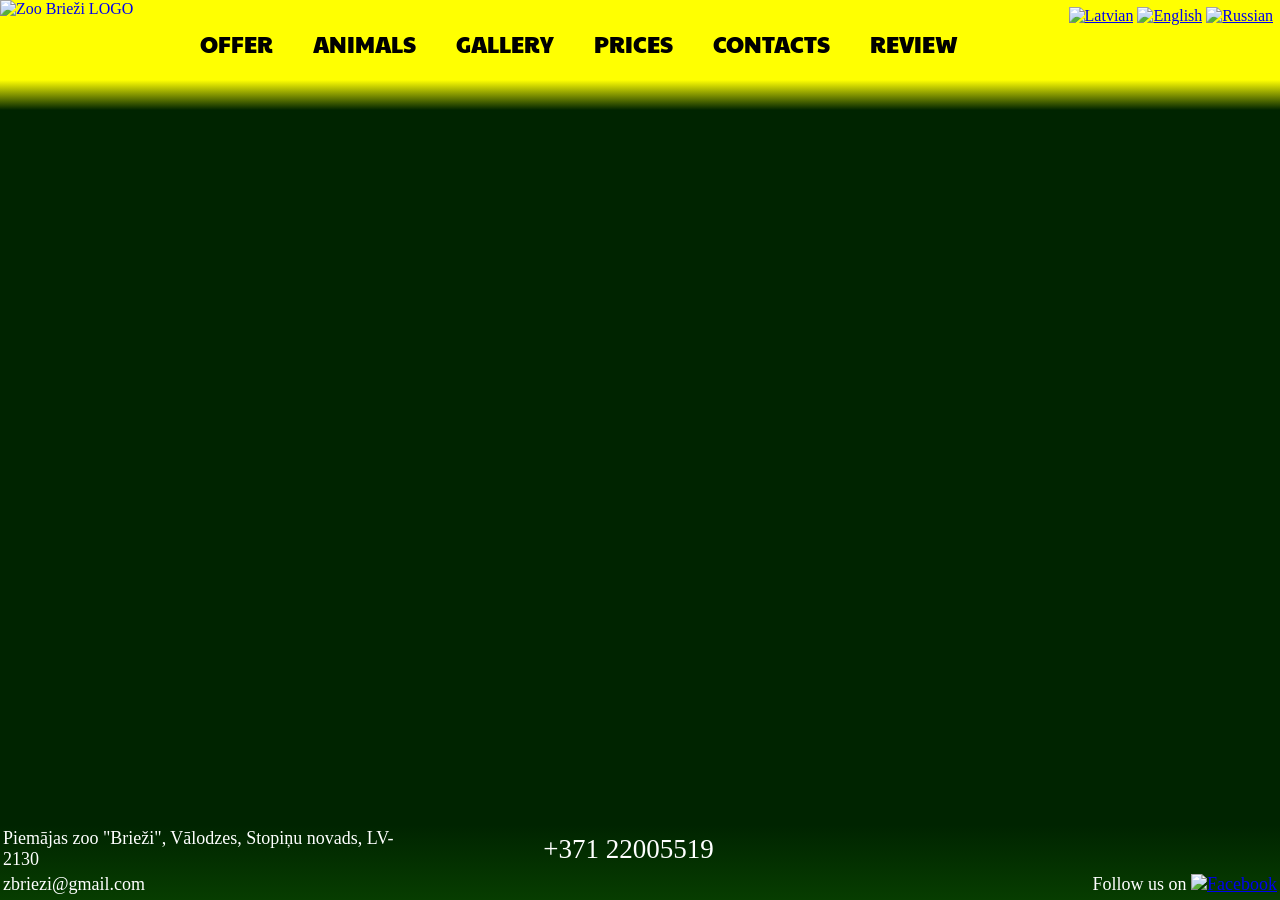
==== index.html @ 68286cd6 "Add my index and css of main page new files" ====
<!DOCTYPE html>
<html>
  <head>
    <link href="https://fonts.googleapis.com/css?family=Paytone+One" rel="stylesheet">
    <link rel="stylesheet" type="text/css" href="style.css">
  </head>
  <body>
    <header>
      <a href="index.html">
        <img src="LOGO.jpg" alt="Zoo Brieži LOGO" style="float:left;width:179.84px;height:80px;border:0;">
      </a>
      <p class="language">
        <a href="indexLV.html">
          <img src="Photos/LV.png" alt="Latvian" style="height:35px"></a>
        <a href="index.html">
          <img src="Photos/UK.png" alt="English" style="height:32px"></a>
        <a href="indexRUS.html">
          <img src="Photos/RUS.png" alt="Russian"style="height:35px"></a>
      </p>
      <br>
      <ul class="navigation-bar">
        <li><a href="offer.html">OFFER</a></li>
        <li><a href="animals.html">ANIMALS</a></li>
        <li><a href="gallery.html">GALLERY</a></li>
        <li><a href="prices.html">PRICES</a></li>
        <li><a href="contacts.html">CONTACTS</a></li>
        <li><a href="review.html">REVIEW</a></li>
        <li><a href="faq.html">FAQ</a></li>
      </ul>
  </header>

  <div class="blank"></div> <!--create lienar gradient yellow>green!-->

  <footer>
    <table class="footinfo" style="width:100%">
      <tbody>
        <tr>
          <td id="address" style="width:33%">Piemājas zoo "Brieži", Vālodzes, Stopiņu novads, LV-2130</td>
          <td id="phone">+371 22005519</td>
          <td></td>
        </tr>
        <tr>
          <td>zbriezi@gmail.com</td>
          <td></td>
          <td id="social-buttons">Follow us on <a href="https://www.facebook.com/zoobriezi/"><img src="Photos/fb.png" alt="Facebook" style="height:27px"></a></td>
        </tr>
      </tbody>
    </table>
  </footer>
  </body>
</html>
---- style.css ----
body {
  background: rgba(0,36,0,1); /*dark green from logo*/
  padding: 0; /*these two lines make objects stretch across the width of the screen*/
  margin: 0;
  height: 100%;
}
header {
  position: absolute;
  top: 0;
  width: 100%;
  height: 80px;
  background: rgba(255,255,1,1); /*yellow color from logo*/
}
.blank {
  width: 100%;
  height: 30px;
  position: relative;
  top:80px;
  background: rgba(255,255,1,1);
  background: linear-gradient(rgba(255,255,1,1), rgba(0,36,0,1));
  background: -webkit-linear-gradient(rgba(255,255,1,1), rgba(0,36,0,1));
  background: -moz-linear-gradient(rgba(255,255,1,1), rgba(0,36,0,1));
}
ul {
  list-style-type: none;
  margin: 0;
  padding: 0;
  overflow: hidden;
}
li {
  float: left;
}
li a {
  display: block;
  color: black;
  text-align: center;
  text-decoration: none;
  padding: 4px 15px 0px 15px;
  margin: 5px;
}
.language{
  text-align: right;
  padding: 2px;
  margin: 5px;
}
.language:hover {
  font-size: 40px;
}
.navigation-bar {
  font-family: 'Paytone One', sans-serif;
  font-size: 23px;
  text-align: center;
  }
li a:hover {
  color: rgba(7,61,0,1);
  font-weight: bold;
  font-size: 25px;
}
.language {
  float: right;
}
footer {
  position: absolute;
  bottom: 0;
  width: 100%;
  height: 75px;
  background: rgba(7,61,0,1); /*light green from logo*/
  background: linear-gradient(bottom, rgba(7,61,0,1), rgba(0,36,0,1));
  background: -webkit-linear-gradient(bottom, rgba(7,61,0,1), rgba(0,36,0,1));
  background: -moz-linear-gradient(bottom, rgba(7,61,0,1), rgba(0,36,0,1));
  color: white;
  font-size: 18px;
}
#phone {
  text-align:center;
  font-size: 27px;
}
#social-buttons {
  text-align:right;
}
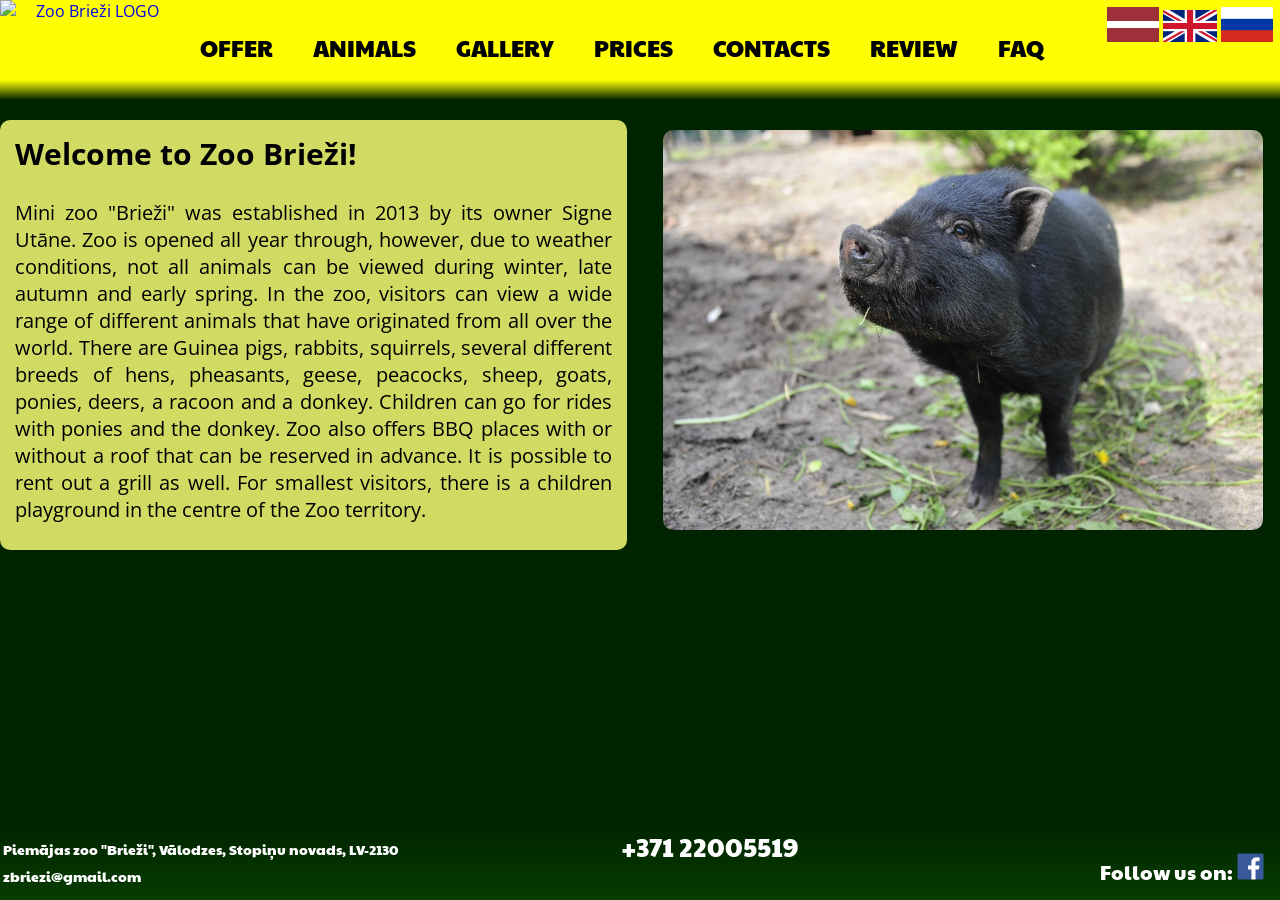
==== commit cd4ac75a: "Moved the index ready for publishing" ====
--- a/index.html
+++ b/index.html
@@ -2,50 +2,107 @@
 <html>
   <head>
     <link href="https://fonts.googleapis.com/css?family=Paytone+One" rel="stylesheet">
-    <link rel="stylesheet" type="text/css" href="style.css">
+    <link rel="stylesheet" type="text/css" href="css-files/style.css"> <!-- changed to Agate's code -->
+    <link href="https://fonts.googleapis.com/css?family=Open+Sans" rel="stylesheet">
+    <title> Piemajas Zoo BREZI</title>
   </head>
-  <body>
+  <div class="container">
     <header>
-      <a href="index.html">
-        <img src="LOGO.jpg" alt="Zoo Brieži LOGO" style="float:left;width:179.84px;height:80px;border:0;">
-      </a>
-      <p class="language">
-        <a href="indexLV.html">
-          <img src="Photos/LV.png" alt="Latvian" style="height:35px"></a>
         <a href="index.html">
-          <img src="Photos/UK.png" alt="English" style="height:32px"></a>
-        <a href="indexRUS.html">
-          <img src="Photos/RUS.png" alt="Russian"style="height:35px"></a>
-      </p>
-      <br>
-      <ul class="navigation-bar">
-        <li><a href="offer.html">OFFER</a></li>
-        <li><a href="animals.html">ANIMALS</a></li>
-        <li><a href="gallery.html">GALLERY</a></li>
-        <li><a href="prices.html">PRICES</a></li>
-        <li><a href="contacts.html">CONTACTS</a></li>
-        <li><a href="review.html">REVIEW</a></li>
-        <li><a href="faq.html">FAQ</a></li>
-      </ul>
-  </header>
+          <img src="graphics/LOGO.jpg" alt="Zoo Brieži LOGO" style="float:left;width:179.84px;height:80px;border:0;">
+        </a>
+        <p class="language">
+          <a href="indexLV.html">
+          <img src="graphics/LV.png" alt="Latvian" style="height:35px"></a>
+          <a href="../index.html">
+          <img src="graphics/UK.png" alt="English" style="height:32px"></a>
+          <a href="indexRUS.html">
+          <img src="graphics/RUS.png" alt="Russian"style="height:35px"></a>
+        </p>
+        <br>
+        <ul class="navigation-bar">
+          <li><a href="offer.html">OFFER</a></li>
+          <li><a href="animals.html">ANIMALS</a></li>
+          <li><a href="gallery.html">GALLERY</a></li>
+          <li><a href="html-files/prices.html">PRICES</a></li>
+          <li><a href="contacts.html">CONTACTS</a></li>
+          <li><a href="html-files/review.html">REVIEW</a></li>
+          <li><a href="html-files/faq.html">FAQ</a></li>
+        </ul>
+    </header>
+    <div class="blank"></div> <!--create lienar gradient yellow>green-->
+    <body id="inbody">
+      <div class="photobanner">
+              <img class="photob" id="1" src="graphics/image1.jpg" alt="pig" style="height:400px;"/>
+              <img class="photob" id="2" src="graphics/image2.jpg" alt="horse" style="height:400px;"/>
+              <img class="photob" id="3" src="graphics/image3.jpg" alt="goat" style="height:400px;"/>
+              <img class="photob" id="4" src="graphics/image4.jpg" alt="picnic" style="height:400px;"/>
+              <img class="photob" id="5" src="graphics/image5.jpg" alt="sheep" style="height:400px;"/>
+              <img class="photob" id="6" src="graphics/image6.jpg" alt="sheep" style="height:400px;"/>
+              <img class="photob" id="7" src="graphics/image7.jpg" alt="sheep" style="height:400px;"/>
+              <img class="photob" id="8" src="graphics/image8.jpg" alt="sheep" style="height:400px;"/>
+              <img class="photob" id="9" src="graphics/image9.jpg" alt="sheep" style="height:400px;"/>
+              <img class="photob" id="10" src="graphics/image10.jpg" alt="sheep" style="height:400px;"/>
+              <img class="photob" id="11" src="graphics/image12.jpg" alt="sheep" style="height:400px;"/>
+              <img class="photob" id="12" src="graphics/image13.jpg" alt="sheep" style="height:400px;"/>
+              <img class="photob" id="13" src="graphics/image14.jpg" alt="sheep" style="height:400px;"/>
+              <img class="photob" id="14" src="graphics/image15.jpg" alt="sheep" style="height:400px;"/>
+              <img class="photob" id="15" src="graphics/image16.jpg" alt="sheep" style="height:400px;"/>
+              <img class="photob" id="16" src="graphics/image18.jpg" alt="sheep" style="height:400px;"/>
+              <img class="photob" id="17" src="graphics/image19.jpg" alt="sheep" style="height:400px;"/>
+              <img class="photob" id="18" src="graphics/image20.jpg" alt="sheep" style="height:400px;"/>
+              <img class="photob" id="19" src="graphics/image21.jpg" alt="sheep" style="height:400px;"/>
+              <img class="photob" id="20" src="graphics/image22.jpg" alt="sheep" style="height:400px;"/>
+              <img class="photob" id="21" src="graphics/image23.jpg" alt="sheep" style="height:400px;"/>
+              <img class="photob" id="22" src="graphics/image24.jpg" alt="sheep" style="height:400px;"/>
+              <img class="photob" id="23" src="graphics/image25.jpg" alt="sheep" style="height:400px;"/>
+              <img class="photob" id="24" src="graphics/image26.jpg" alt="sheep" style="height:400px;"/>
+              <img class="photob" id="25" src="graphics/image27.jpg" alt="sheep" style="height:400px;"/>
+              <img class="photob" id="26" src="graphics/image28.jpg" alt="sheep" style="height:400px;"/>
+            </div>
+      <div class="introduction">
+              <h2>Welcome to Zoo Brieži!</h2>
+              <p>Mini zoo "Brieži" was established in 2013 by its owner Signe Utāne. Zoo is opened all year
+                through, however, due to weather conditions, not all animals can be viewed during winter,
+                late autumn and early spring. In the zoo, visitors can view a wide range of different animals
+                that have originated from all over the world. There are Guinea pigs, rabbits, squirrels, several
+                different breeds of hens, pheasants, geese, peacocks, sheep, goats, ponies, deers, a racoon and a donkey.
+                Children can go for rides with ponies and the donkey. Zoo also offers BBQ places with or without a roof
+                that can be reserved in advance. It is possible to rent out a grill as well. For smallest visitors,
+                there is a children playground in the centre of the Zoo territory.</p>
+            </div>
+    </body>
+    <footer>
+      <table class="footinfo" style="width:100%">
+        <tbody>
+          <tr>
+            <td id="address" style="width:50%">Piemājas zoo "Brieži", Vālodzes, Stopiņu novads, LV-2130</td>
+            <td rowspan="2" id="phone">+371 22005519</td>
+            <td rowspan="2" id="social-buttons">Follow us on: <a href="https://www.facebook.com/zoobriezi/"><img src="graphics/fb.png" alt="Facebook" style="height:27px"></a></td>
+          </tr>
+          <tr>
+            <td id="mail">zbriezi@gmail.com</td>
+            <td></td>
+            <td></td>
+          </tr>
+        </tbody>
+      </table>
+    </footer>
+    <script>
+      var slideindex = 0;
+      showslides();
 
-  <div class="blank"></div> <!--create lienar gradient yellow>green!-->
-
-  <footer>
-    <table class="footinfo" style="width:100%">
-      <tbody>
-        <tr>
-          <td id="address" style="width:33%">Piemājas zoo "Brieži", Vālodzes, Stopiņu novads, LV-2130</td>
-          <td id="phone">+371 22005519</td>
-          <td></td>
-        </tr>
-        <tr>
-          <td>zbriezi@gmail.com</td>
-          <td></td>
-          <td id="social-buttons">Follow us on <a href="https://www.facebook.com/zoobriezi/"><img src="Photos/fb.png" alt="Facebook" style="height:27px"></a></td>
-        </tr>
-      </tbody>
-    </table>
-  </footer>
-  </body>
+      function showslides() {
+        var i;
+        var slides = document.getElementsByClassName("photob");
+        for (i = 0; i < slides.length; i++) {
+          slides[i].style.display = "none";
+        }
+        slideindex++;
+        if (slideindex > slides.length) {slideindex = 1}
+        slides[slideindex-1].style.display ="block";
+        setTimeout(showslides, 2500); /*change every 2 seconds*/
+      }
+    </script>
+  </div>
 </html>
--- a/css-files/style.css
+++ b/css-files/style.css
@@ -0,0 +1,213 @@
+
+.container {
+  position: relative;
+  min-height: 100%;
+}
+header {
+  position: fixed;
+  top: 0px;  /*lock header at top of page*/
+  width: 100%;
+  height: 80px;
+  background: rgba(255,255,1,1); /*yellow color from logo*/
+  z-index: 1;
+  text-align: center;
+}
+.blank {
+  width: 100%;
+  height: 20px;
+  position: fixed; /*so it stays with the header*/
+  top:80px;
+  z-index: 1;
+  background: rgba(255,255,1,1);
+  background: linear-gradient(rgba(255,255,1,1), rgba(0,36,0,0));
+  background: -webkit-linear-gradient(rgba(255,255,1,1), rgba(0,36,0,0));
+  background: -moz-linear-gradient(rgba(255,255,1,1), rgba(0,36,0,0));
+}
+ul {
+  list-style-type: none;
+  margin: 0;
+  padding: 0;
+  overflow: hidden;
+}
+li {
+  float: left;
+}
+li a {
+  display: block;
+  color: black;
+  text-align: center;
+  text-decoration: none;
+  padding: 4px 15px 0px 15px;
+  margin: 5px;
+}
+.language{
+  text-align: right;
+  padding: 2px;
+  margin: 5px;
+  float: right;
+}
+.language:hover {
+  font-size: 40px;
+}
+.navigation-bar {
+  font-family: 'Paytone One', sans-serif;
+  font-size: 23px;
+  text-align: center;
+}
+li a:hover {
+  color: rgba(7,61,0,1);
+  font-weight: bold;
+  font-size: 25px;
+}
+.photobanner img:hover {
+    -webkit-transform: scale(1.1);
+    -moz-transform: scale(1.1);
+    -o-transform: scale(1.1);
+    -ms-transform: scale(1.1);
+    transform: scale(1.1);
+    cursor: pointer;
+}
+body {
+  background: rgba(0,36,0,1); /*dark green from logo*/
+  padding: 0; /*these two lines make objects stretch across the width of the screen*/
+  margin: 0;
+  height: 100%;
+  position: relative;
+  top: 120px; /*push content out of header's way*/
+  margin-bottom: 75px; /*Height of foot*/
+  text-align: justify;
+  font-family: 'Open Sans', sans-serif;
+}
+.photob {
+  position: absolute; /*fixed*/
+  top:0;left:51%;bottom:0;right:0; /*right: 20px;*/
+  border-radius: 20px;
+  padding: 10px;
+  max-width: 600px;
+  height: auto;
+}
+.introduction {
+  position: absolute; /*fixed;*/
+  top:0;right:51%;bottom:0;left:0;/*left: 20px;*/
+  padding:15px;
+  margin-bottom: 80px;
+  max-width: 600px;
+  min-height: 400px;
+  background-color: rgba(209,219,100,1);
+  background-size: cover;
+  border-radius: 10px;
+  font-family: 'Open Sans', sans-serif;
+  font-size: 20px;
+}
+h2:hover {
+  color: rgba(51,204,51,1);
+  font-weight: bold;
+}
+
+.heading {
+  background-color: rgba(209,219,100,1);
+  background-size: cover;
+  display: block;
+  max-width: 1000px;
+  margin: 12px auto 10px auto;
+  border-radius: 20px;
+  padding: 20px;
+  overflow: hidden;
+  font-family: 'Open Sans', sans-serif;
+}
+.review-block {
+  max-width: 1000px;
+  margin: 12px auto 10px auto;
+  background-color: rgba(209,219,100,1);
+  border-radius: 10px;
+  font-family: 'Open Sans', sans-serif;
+  font-size: 16px;
+  padding: 15px;
+}
+h2 {
+  margin-top: -2px;
+}
+footer {
+  position: fixed;
+  bottom: 0;
+  width: 100%;
+  height: 75px;
+  background: rgba(7,61,0,1); /*light green from logo*/
+  background: linear-gradient(bottom, rgba(7,61,0,1), rgba(0,36,0,1));
+  background: -webkit-linear-gradient(bottom, rgba(7,61,0,1), rgba(0,36,0,1));
+  background: -moz-linear-gradient(bottom, rgba(7,61,0,1), rgba(0,36,0,1));
+  color: white;/*rgba(255,255,1,1);*/
+  font-size: 14px; /*was 18*/
+  font-family: 'Paytone One', sans-serif;
+}
+#address {
+  line-height: 3px;
+  position: fixed;
+  bottom: 48px;
+}
+#mail {
+  position: fixed;
+  bottom: 13px;
+}
+#phone {
+  position: fixed;
+  left: 620px;
+  font-size: 26px;
+}
+#phone:hover {
+  color: rgba(51,204,51,1);
+  font-weight: bold;
+}
+#social-buttons {
+  text-align: right;
+  font-size: 20px;
+  position: fixed;
+  bottom: 13px;
+  right: 15px;
+}
+.dropdown {
+  background-color: rgba(209,219,100,1);
+  background-size: cover;
+  display: block;
+  max-width: 1000px;
+  margin: 12px auto 10px auto;
+  border-radius: 20px;
+  padding: 20px;
+  overflow:hidden;
+  font-family: 'Open Sans', sans-serif;
+}
+.tabledesign {
+  background-color: rgba(209,219,100,1);
+  background-size: cover;
+  position: relative;
+  display: block;
+  max-width: 1000px;
+  max-height: 8000px;
+  margin: 12px auto 10px auto;
+  border-radius: 20px;
+  padding: 20px;
+  overflow:hidden;
+  font-family: 'Open Sans', sans-serif;
+}
+
+@media (max-width: 800px){
+  .tabledesign {
+    width: 400px;
+  }
+  li a {
+    display: block;
+    font-size: 10px;
+  }
+  .photob {
+    position: relative;
+    top:0;left:5%;bottom:0;right:5%;
+    padding: 10px;
+    margin: 0 auto;
+    max-width: 100%;
+}
+  .introduction {
+    position: relative;
+    padding: 10px;
+    margin: 0 auto;
+    max-width: 600px;
+  }
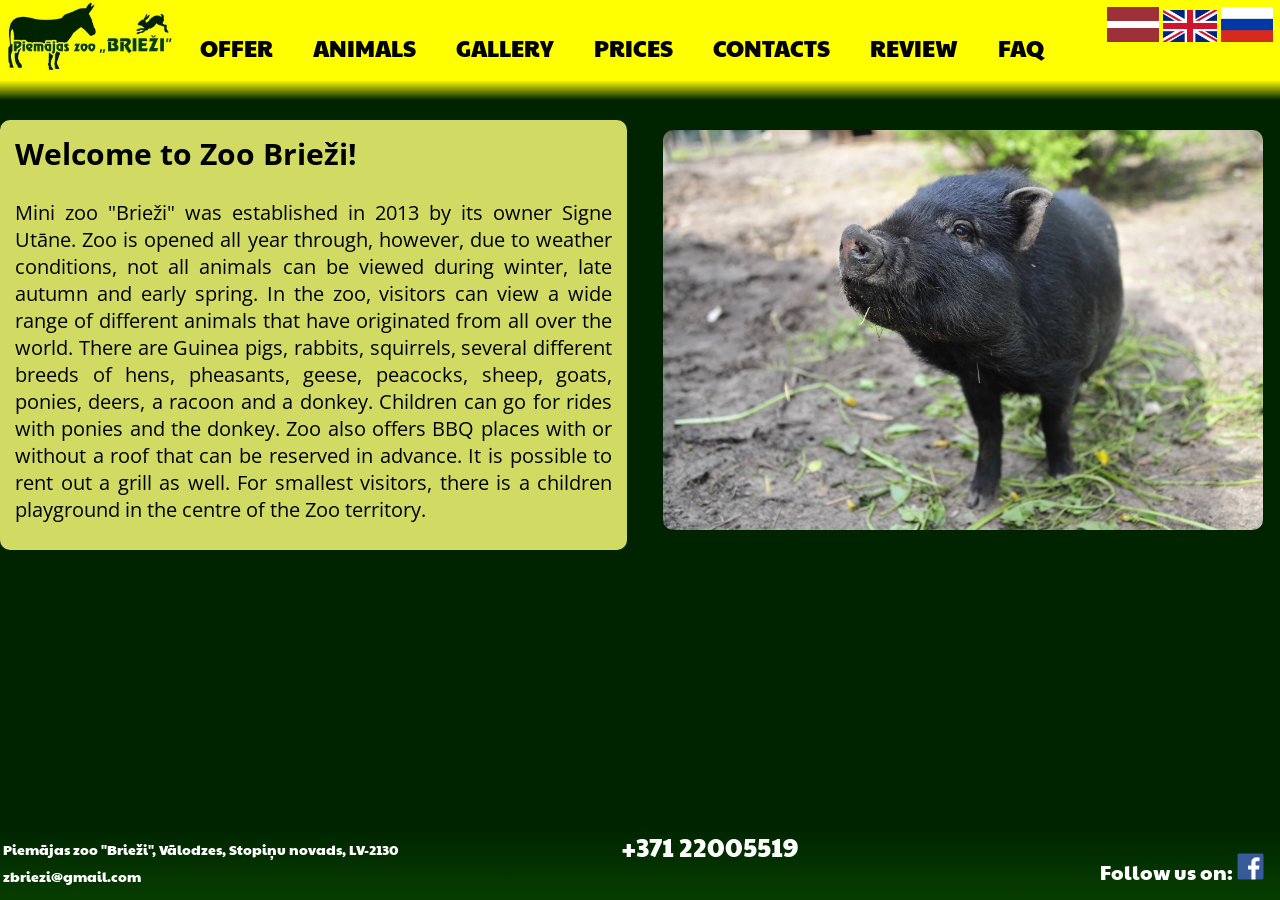
==== commit e3c9a8e0: "changed logo name" ====
--- a/index.html
+++ b/index.html
@@ -9,7 +9,7 @@
   <div class="container">
     <header>
         <a href="index.html">
-          <img src="graphics/LOGO.jpg" alt="Zoo Brieži LOGO" style="float:left;width:179.84px;height:80px;border:0;">
+          <img src="graphics/logo.jpg" alt="Zoo Brieži LOGO" style="float:left;width:179.84px;height:80px;border:0;">
         </a>
         <p class="language">
           <a href="indexLV.html">
